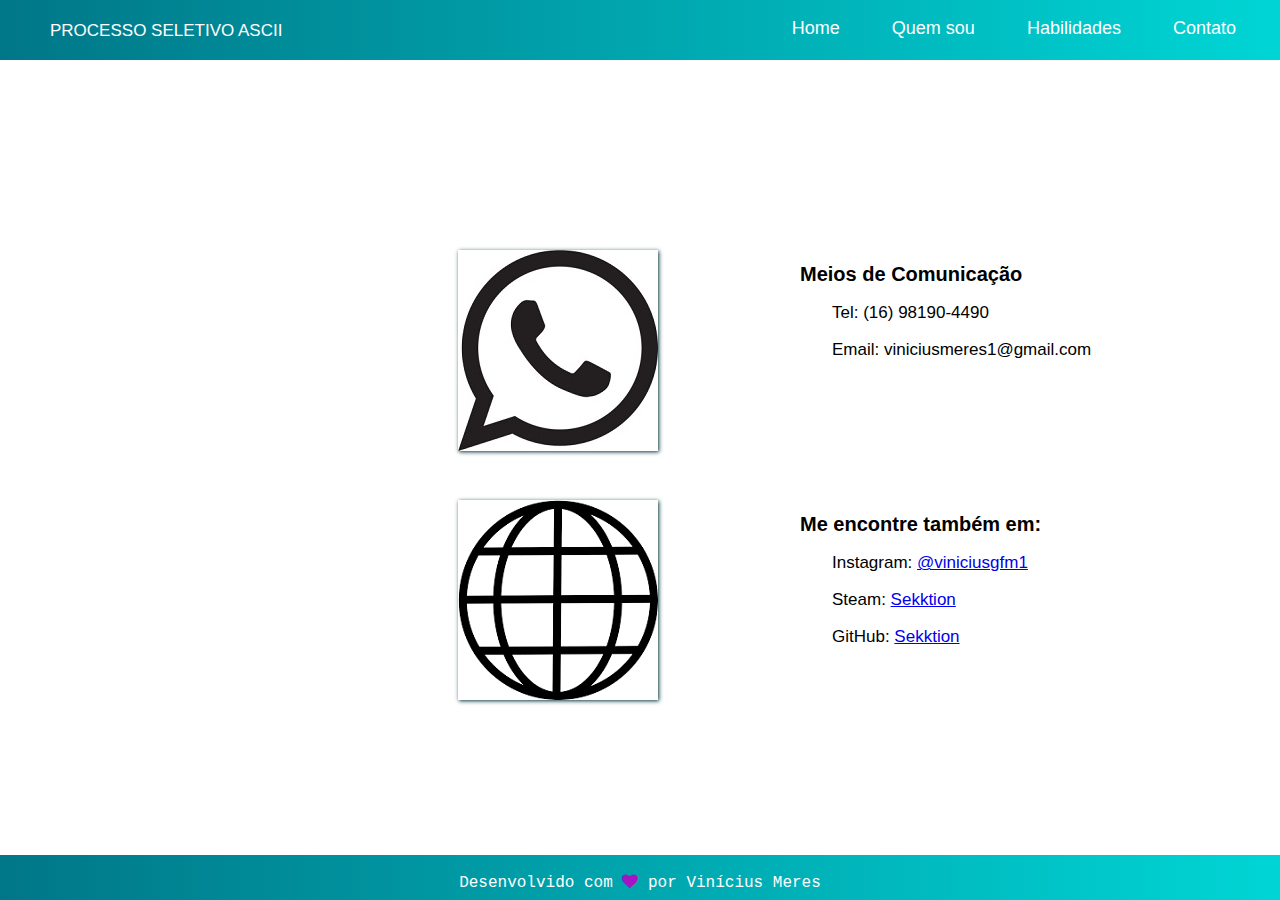
==== Desafio Individual/contato.html @ 98d5ee98 "Desafio Individual" ====
<!DOCTYPE html>
<html lang="pt-br">
    <head>
        <meta charset="UTF-8">
        <title>Contato</title>
        <link rel="stylesheet" type="text/css" href="_css/estilo.css">
        <link rel="stylesheet" href="https://stackpath.bootstrapcdn.com/font-awesome/4.7.0/css/font-awesome.min.css">
    </head>
    <body>
        <div id="tel">
            <img id="fototel" src="_imagens/zapzap.jpg">
        </div>
        <div id="outros">
            <img id="fotooutros" src="_imagens/mundinho2.png">
        </div>
        <header id="cabecalho">
            <nav id="menu">
                <ul>
                    <li>
                        <a href="index.html">Home</a>
                    </li>    
                    <li>
                        <a href="sobremim.html">Quem sou</a> 
                    </li>
                    <li>
                        <a href="habilidades.html">Habilidades</a>
                    </li>
                    <li>
                        <a href="contato.html">Contato</a>
                    </li>
                </ul>
            </nav>
            <nav id="titulo">
                <ul>
                    <li>
                        <p>PROCESSO SELETIVO ASCII</p>
                    </li>
                </ul>
            </nav>
            <div id="contato">
                <h1>Meios de Comunicação</h1>
                <p>Tel: (16) 98190-4490</p>
                <p>Email: viniciusmeres1@gmail.com</p>
            </div>
            <div id="findme">
                <h1>Me encontre também em:</h1>
                <p>Instagram: <a href="https://www.instagram.com/viniciusgfm1">@viniciusgfm1</a></p>
                <p>Steam: <a href="https://steamcommunity.com/id/Sekktion/">Sekktion</a></p>
                <p>GitHub: <a href="https://github.com/Sekktion">Sekktion</a></p>
            </div>
        </header>
        <footer id="rodape"> 
            <center id="textorodape"><br> Desenvolvido com <i class="fa fa-heart"></i> por Vinícius Meres</center>
        </footer>
    </body>
</html>
---- Desafio Individual/_css/estilo.css ----
@charset "UTF-8";

/* Formatações da página Index.html */
/* Formatação de textos e títulos */
p {
    font-family: Arial, Helvetica, sans-serif;
    text-align: justify; 
    font-size: 17px;
    font-weight: 500;
    text-indent: 32px;
}
h1 {
    font-family: Arial, Helvetica, sans-serif;
    font-size: 15pt;
    color: rgb(0, 0, 0);
}
h2 {
    font-family: Arial, Helvetica, sans-serif;
    font-size: 13pt;
    color: rgb(0, 0, 0);
}
img {
    width: 200;
    height: 200;
}

/* Formatação do cabeçalho */

header#cabecalho {
    width: 100%;
    height: 60px;
    top: 0px;
    margin-left: -8px;
    margin-right: -8px;
    position: absolute;
    top: 0px;
    background: linear-gradient(to right, #007788  0%, #00d5d5 100%);
}

nav#titulo ul{
    list-style: none;
    position: absolute;
    left: -40px;
    top: -13px;
}

nav#titulo li {
    margin: 18px;
    font-size: 20px;
}

nav#titulo p {
    color: white;
}

nav#menu ul {
    list-style: none;
    position: absolute;
    right: 20px;
    top: -22px;
}

nav#menu li {
    display: inline-block;
    margin: 4px;
    padding: 20px;
    font-family: Arial, Helvetica, sans-serif;
    font-weight: 400;
    font-size: 18px;
    -webkit-transition: background-color 0.5s, -webkit-box-shadow 0.5s;
    transition: background-color 0.5s, -webkit-box-shadow 0.5s;
    -o-transition: background-color 0.5s, box-shadow 0.5s;
    transition: background-color 0.5s, box-shadow 0.5s;
    transition: background-color 0.5s, box-shadow 0.5s, -webkit-box-shadow 0.5s;
}

nav#menu li:hover {
    background-color: #00a8c2;
    box-shadow: 1px 1px 2px #007788;
}

nav#menu a{
    color: white;
    text-decoration: none;
}

nav#menu p {
    color: white;
}

/* Formatação da Interface */

div#mim {
    color: rgba(0, 0, 0, 1);
    position: absolute;
    top: 150px;
    padding-left: 800px;
    width: 600px;
    transition: all 1s;
    opacity: 1;
}

div#habilidades {
    position: absolute;
    top: 400px;
    padding-left: 800px;
    transition: all 1s;
}

div#empresa {
    position: absolute;
    bottom: 100px;
    left: 575px;
    width: 800px;
    transition: all 1s;
}

div#eu {
    position: absolute;
    padding-left: 670px;
    top: 150px;
    transition: all 2s;
}

img#fotoeu {
    box-shadow: 1px 1px 4px rgb(5, 55, 63);
    position: relative;
    left: -220px;
}

div#skills {
    position: absolute;
    float: left;
    padding-left: 670px;
    top: 400px;
    transition: all 2s;
}

img#fotoskills {
    box-shadow: 1px 1px 4px rgb(5, 55, 63);
    position: relative;
    left: -220px;
}

/* Formatação do Rodapé */

footer#rodape {
    color: white;
    background: linear-gradient(to right, #007788  0%, #00d5d5 100%);
    margin-left: -8px;
    margin-right: -8px;
    height: 45px;
    width: 100%;
    position: absolute;
    bottom: 0px;
}

footer#rodape i {
    color: rgb(165, 20, 194);
}

center#textorodape {
    font-family: 'Courier New', Courier, monospace;
}

/* Formatações da página contato.html */
/* Formatação da Interface */

div#contato {
    color: rgba(0, 0, 0, 1);
    position: absolute;
    top: 250px;
    padding-left: 800px;
    width: 600px;
    transition: all 1s;
    opacity: 1;
}

div#findme {
    position: absolute;
    top: 500px;
    padding-left: 800px;
    transition: all 1s;
}

div#tel {
    position: absolute;
    padding-left: 670px;
    top: 250px;
    transition: all 2s;
}

img#fototel {
    box-shadow: 1px 1px 4px rgb(5, 55, 63);
    position: relative;
    left: -220px;
}

div#outros {
    position: absolute;
    float: left;
    padding-left: 670px;
    top: 500px;
    transition: all 2s;
}

img#fotooutros {
    box-shadow: 1px 1px 4px rgb(5, 55, 63);
    position: relative;
    left: -220px;
}

/* Formatações da página sobremim.html */
/* Formatação da Interface */

div#textosobre {
    color: rgba(0, 0, 0, 1);
    position: absolute;
    top: 250px;
    padding-left: 800px;
    width: 600px;
    transition: all 1s;
    opacity: 1;
}

div#hobbies {
    position: absolute;
    top: 500px;
    padding-left: 800px;
    width: 600px;
    transition: all 1s;
}

div#sobre {
    position: absolute;
    padding-left: 670px;
    top: 250px;
    transition: all 2s;
}

img#sobrefoto {
    box-shadow: 1px 1px 4px rgb(5, 55, 63);
    position: relative;
    left: -220px;
}

div#hobby {
    position: absolute;
    padding-left: 670px;
    top: 500px;
    transition: all 2s;
}

img#hobbyfoto {
    box-shadow: 1px 1px 4px rgb(5, 55, 63);
    position: relative;
    left: -220px;
}

/* Formatações da página habilidades.html */
/* Formatação da Interface */

div#listacoding {
    color: rgba(0, 0, 0, 1);
    position: absolute;
    top: 120px;
    padding-left: 800px;
    width: 600px;
    transition: all 1s;
    opacity: 1;
}

div#listacoding ul {
    list-style: none;
    margin-left: -30px;
}

div#listacoding li {
    font-family: Arial, Helvetica, sans-serif;
    font-size: 17px;
    font-weight: 500;
}

div#listalightbulb {
    position: absolute;
    top: 370px;
    padding-left: 800px;
    width: 600px;
    transition: all 1s;
}

div#listalightbulb ul {
    list-style: none;
    margin-left: -30px;
}

div#listalightbulb li {
    font-family: Arial, Helvetica, sans-serif;
    font-size: 17px;
    font-weight: 500;
}

div#listalinguas {
    position: absolute;
    top: 620px;
    padding-left: 800px;
    width: 600px;
    transition: all 1s;
}

div#listalinguas ul {
    list-style: none;
    margin-left: -30px;
}

div#listalinguas li {
    font-family: Arial, Helvetica, sans-serif;
    font-size: 17px;
    font-weight: 500;
}

div#coding {
    position: absolute;
    padding-left: 670px;
    top: 120px;
    transition: all 2s;
}

img#codingfoto {
    box-shadow: 1px 1px 4px rgb(5, 55, 63);
    position: relative;
    left: -220px;
}

div#lightbulb {
    position: absolute;
    padding-left: 670px;
    top: 370px;
    transition: all 2s;
}

img#lightbulbfoto {
    box-shadow: 1px 1px 4px rgb(5, 55, 63);
    position: relative;
    left: -220px;
}

div#linguas {
    position: absolute;
    padding-left: 670px;
    top: 620px;
    transition: all 2s;
}

img#linguasfoto {
    box-shadow: 1px 1px 4px rgb(5, 55, 63);
    position: relative;
    left: -220px;
}
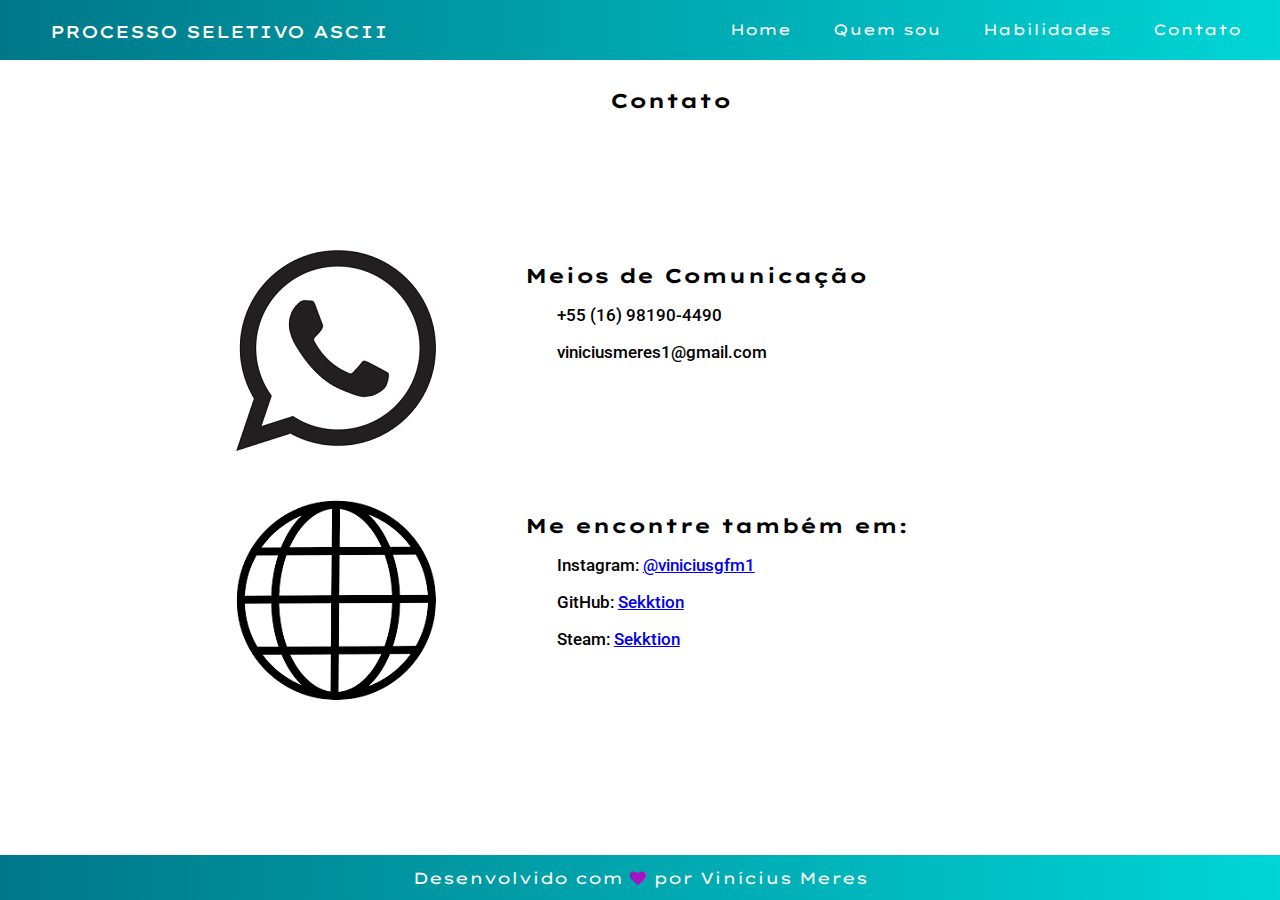
==== commit 6a07018a: "Add files via upload" ====
--- a/Desafio Individual/contato.html
+++ b/Desafio Individual/contato.html
@@ -7,6 +7,9 @@
         <link rel="stylesheet" href="https://stackpath.bootstrapcdn.com/font-awesome/4.7.0/css/font-awesome.min.css">
     </head>
     <body>
+        <div id="pagina">
+            <h1>Contato</h1>
+        </div>
         <div id="tel">
             <img id="fototel" src="_imagens/zapzap.jpg">
         </div>
@@ -17,36 +20,36 @@
             <nav id="menu">
                 <ul>
                     <li>
-                        <a href="index.html">Home</a>
+                        <a href="index.html"; style="font-size: 15px;">Home</a>
                     </li>    
                     <li>
-                        <a href="sobremim.html">Quem sou</a> 
+                        <a href="sobremim.html"; style="font-size: 15px;">Quem sou</a> 
                     </li>
                     <li>
-                        <a href="habilidades.html">Habilidades</a>
+                        <a href="habilidades.html"; style="font-size: 15px;">Habilidades</a>
                     </li>
                     <li>
-                        <a href="contato.html">Contato</a>
+                        <a href="contato.html"; style="font-size: 15px;">Contato</a>
                     </li>
                 </ul>
             </nav>
             <nav id="titulo">
                 <ul>
                     <li>
-                        <p>PROCESSO SELETIVO ASCII</p>
+                        <p>PROCESSO SELETIVO <a style="text-decoration: none; color: white;" href="http://www.portal.facom.ufu.br/empresas-juniores">ASCII</a></p>
                     </li>
                 </ul>
             </nav>
             <div id="contato">
                 <h1>Meios de Comunicação</h1>
-                <p>Tel: (16) 98190-4490</p>
-                <p>Email: viniciusmeres1@gmail.com</p>
+                <p>+55 (16) 98190-4490</p>
+                <p>viniciusmeres1@gmail.com</p>
             </div>
             <div id="findme">
                 <h1>Me encontre também em:</h1>
                 <p>Instagram: <a href="https://www.instagram.com/viniciusgfm1">@viniciusgfm1</a></p>
+                <p>GitHub: <a href="https://github.com/Sekktion">Sekktion</a></p>
                 <p>Steam: <a href="https://steamcommunity.com/id/Sekktion/">Sekktion</a></p>
-                <p>GitHub: <a href="https://github.com/Sekktion">Sekktion</a></p>
             </div>
         </header>
         <footer id="rodape"> 
--- a/Desafio Individual/_css/estilo.css
+++ b/Desafio Individual/_css/estilo.css
@@ -1,27 +1,31 @@
 @charset "UTF-8";
+@import url('https://fonts.googleapis.com/css2?family=Lexend+Tera&family=Roboto:wght@300&display=swap');
 
 /* Formatações da página Index.html */
 /* Formatação de textos e títulos */
 p {
-    font-family: Arial, Helvetica, sans-serif;
+    font-family: 'Roboto', sans-serif;
     text-align: justify; 
     font-size: 17px;
     font-weight: 500;
     text-indent: 32px;
 }
 h1 {
-    font-family: Arial, Helvetica, sans-serif;
+    font-family: 'Lexend Tera', sans-serif;
     font-size: 15pt;
     color: rgb(0, 0, 0);
 }
 h2 {
-    font-family: Arial, Helvetica, sans-serif;
+    font-family: 'Lexend Tera', sans-serif;
     font-size: 13pt;
     color: rgb(0, 0, 0);
 }
 img {
     width: 200;
     height: 200;
+}
+li {
+    font-family: 'Roboto', sans-serif;
 }
 
 /* Formatação do cabeçalho */
@@ -51,22 +55,23 @@
 
 nav#titulo p {
     color: white;
+    font-family: 'Lexend Tera', sans-serif;
 }
 
 nav#menu ul {
     list-style: none;
     position: absolute;
     right: 20px;
-    top: -22px;
+    top: -18px;
 }
 
 nav#menu li {
     display: inline-block;
-    margin: 4px;
-    padding: 20px;
-    font-family: Arial, Helvetica, sans-serif;
+    padding: 19px;
+    font-family: 'Lexend Tera', sans-serif;
     font-weight: 400;
     font-size: 18px;
+    -moz-transition: background-color 0.5s, box-shadow 0.5s;
     -webkit-transition: background-color 0.5s, -webkit-box-shadow 0.5s;
     transition: background-color 0.5s, -webkit-box-shadow 0.5s;
     -o-transition: background-color 0.5s, box-shadow 0.5s;
@@ -90,12 +95,25 @@
 
 /* Formatação da Interface */
 
+div#pagina {
+    color: rgba(0, 0, 0);
+    position: absolute;
+    top: 75px;
+    padding-left: 47%;
+    -webkit-transition: all 0.5s;
+    -o-transition: all 0.5s;
+    transition: all 0.5s;
+}
+
 div#mim {
     color: rgba(0, 0, 0, 1);
     position: absolute;
     top: 150px;
-    padding-left: 800px;
-    width: 600px;
+    padding-left: 41%;
+    width: 600px;
+    -moz-transition: all 1s;
+    -webkit-transition: all 1s;
+    -o-transition: all 1s;
     transition: all 1s;
     opacity: 1;
 }
@@ -103,27 +121,35 @@
 div#habilidades {
     position: absolute;
     top: 400px;
-    padding-left: 800px;
+    padding-left: 41%;
+    -moz-transition: all 1s;
+    -webkit-transition: all 1s;
+    -o-transition: all 1s;
     transition: all 1s;
 }
 
 div#empresa {
     position: absolute;
     bottom: 100px;
-    left: 575px;
+    left: 30%;
     width: 800px;
+    -moz-transition: all 1s;
+    -webkit-transition: all 1s;
+    -o-transition: all 1s;
     transition: all 1s;
 }
 
 div#eu {
     position: absolute;
-    padding-left: 670px;
+    padding-left: 35%;
     top: 150px;
+    -moz-transition: all 2s;
+    -webkit-transition: all 2s;
+    -o-transition: all 2s;
     transition: all 2s;
 }
 
 img#fotoeu {
-    box-shadow: 1px 1px 4px rgb(5, 55, 63);
     position: relative;
     left: -220px;
 }
@@ -131,13 +157,15 @@
 div#skills {
     position: absolute;
     float: left;
-    padding-left: 670px;
+    padding-left: 35%;
     top: 400px;
+    -moz-transition: all 2s;
+    -webkit-transition: all 2s;
+    -o-transition: all 2s;
     transition: all 2s;
 }
 
 img#fotoskills {
-    box-shadow: 1px 1px 4px rgb(5, 55, 63);
     position: relative;
     left: -220px;
 }
@@ -160,7 +188,9 @@
 }
 
 center#textorodape {
-    font-family: 'Courier New', Courier, monospace;
+    position: relative;
+    bottom: 15%;
+    font-family: 'Lexend Tera', sans-serif;
 }
 
 /* Formatações da página contato.html */
@@ -170,8 +200,11 @@
     color: rgba(0, 0, 0, 1);
     position: absolute;
     top: 250px;
-    padding-left: 800px;
-    width: 600px;
+    padding-left: 41%;
+    width: 600px;
+    -moz-transition: all 1s;
+    -webkit-transition: all 1s;
+    -o-transition: all 1s;
     transition: all 1s;
     opacity: 1;
 }
@@ -179,19 +212,24 @@
 div#findme {
     position: absolute;
     top: 500px;
-    padding-left: 800px;
+    padding-left: 41%;
+    -moz-transition: all 1s;
+    -webkit-transition: all 1s;
+    -o-transition: all 1s;
     transition: all 1s;
 }
 
 div#tel {
     position: absolute;
-    padding-left: 670px;
+    padding-left: 35%;
     top: 250px;
+    -moz-transition: all 2s;
+    -webkit-transition: all 2s;
+    -o-transition: all 2s;
     transition: all 2s;
 }
 
 img#fototel {
-    box-shadow: 1px 1px 4px rgb(5, 55, 63);
     position: relative;
     left: -220px;
 }
@@ -199,13 +237,15 @@
 div#outros {
     position: absolute;
     float: left;
-    padding-left: 670px;
+    padding-left: 35%;
     top: 500px;
+    -moz-transition: all 2s;
+    -webkit-transition: all 2s;
+    -o-transition: all 2s;
     transition: all 2s;
 }
 
 img#fotooutros {
-    box-shadow: 1px 1px 4px rgb(5, 55, 63);
     position: relative;
     left: -220px;
 }
@@ -217,8 +257,11 @@
     color: rgba(0, 0, 0, 1);
     position: absolute;
     top: 250px;
-    padding-left: 800px;
-    width: 600px;
+    padding-left: 41%;
+    width: 600px;
+    -moz-transition: all 1s;
+    -webkit-transition: all 1s;
+    -o-transition: all 1s;
     transition: all 1s;
     opacity: 1;
 }
@@ -226,33 +269,40 @@
 div#hobbies {
     position: absolute;
     top: 500px;
-    padding-left: 800px;
-    width: 600px;
+    padding-left: 41%;
+    width: 600px;
+    -moz-transition: all 1s;
+    -webkit-transition: all 1s;
+    -o-transition: all 1s;
     transition: all 1s;
 }
 
 div#sobre {
     position: absolute;
-    padding-left: 670px;
+    padding-left: 35%;
     top: 250px;
+    -moz-transition: all 2s;
+    -webkit-transition: all 2s;
+    -o-transition: all 2s;
     transition: all 2s;
 }
 
 img#sobrefoto {
-    box-shadow: 1px 1px 4px rgb(5, 55, 63);
     position: relative;
     left: -220px;
 }
 
 div#hobby {
     position: absolute;
-    padding-left: 670px;
+    padding-left: 35%;
     top: 500px;
+    -moz-transition: all 2s;
+    -webkit-transition: all 2s;
+    -o-transition: all 2s;
     transition: all 2s;
 }
 
 img#hobbyfoto {
-    box-shadow: 1px 1px 4px rgb(5, 55, 63);
     position: relative;
     left: -220px;
 }
@@ -264,8 +314,11 @@
     color: rgba(0, 0, 0, 1);
     position: absolute;
     top: 120px;
-    padding-left: 800px;
-    width: 600px;
+    padding-left: 41%;
+    width: 600px;
+    -moz-transition: all 1s;
+    -webkit-transition: all 1s;
+    -o-transition: all 1s;
     transition: all 1s;
     opacity: 1;
 }
@@ -284,8 +337,11 @@
 div#listalightbulb {
     position: absolute;
     top: 370px;
-    padding-left: 800px;
-    width: 600px;
+    padding-left: 41%;
+    width: 600px;
+    -moz-transition: all 1s;
+    -webkit-transition: all 1s;
+    -o-transition: all 1s;
     transition: all 1s;
 }
 
@@ -303,8 +359,11 @@
 div#listalinguas {
     position: absolute;
     top: 620px;
-    padding-left: 800px;
-    width: 600px;
+    padding-left: 41%;
+    width: 600px;
+    -moz-transition: all 1s;
+    -webkit-transition: all 1s;
+    -o-transition: all 1s;
     transition: all 1s;
 }
 
@@ -321,39 +380,46 @@
 
 div#coding {
     position: absolute;
-    padding-left: 670px;
+    padding-left: 35%;
     top: 120px;
+    -moz-transition: all 2s;
+    -webkit-transition: all 2s;
+    -o-transition: all 2s;
     transition: all 2s;
 }
 
 img#codingfoto {
-    box-shadow: 1px 1px 4px rgb(5, 55, 63);
     position: relative;
     left: -220px;
 }
 
 div#lightbulb {
     position: absolute;
-    padding-left: 670px;
+    padding-left: 35%;
     top: 370px;
+    -moz-transition: all 2s;
+    -webkit-transition: all 2s;
+    -o-transition: all 2s;
     transition: all 2s;
 }
 
 img#lightbulbfoto {
-    box-shadow: 1px 1px 4px rgb(5, 55, 63);
-    position: relative;
+    position: relative;
+    width: 180px;
     left: -220px;
 }
 
 div#linguas {
     position: absolute;
-    padding-left: 670px;
+    padding-left: 35%;
     top: 620px;
+    -moz-transition: all 2s;
+    -webkit-transition: all 2s;
+    -o-transition: all 2s;
     transition: all 2s;
 }
 
 img#linguasfoto {
-    box-shadow: 1px 1px 4px rgb(5, 55, 63);
     position: relative;
     left: -220px;
 }